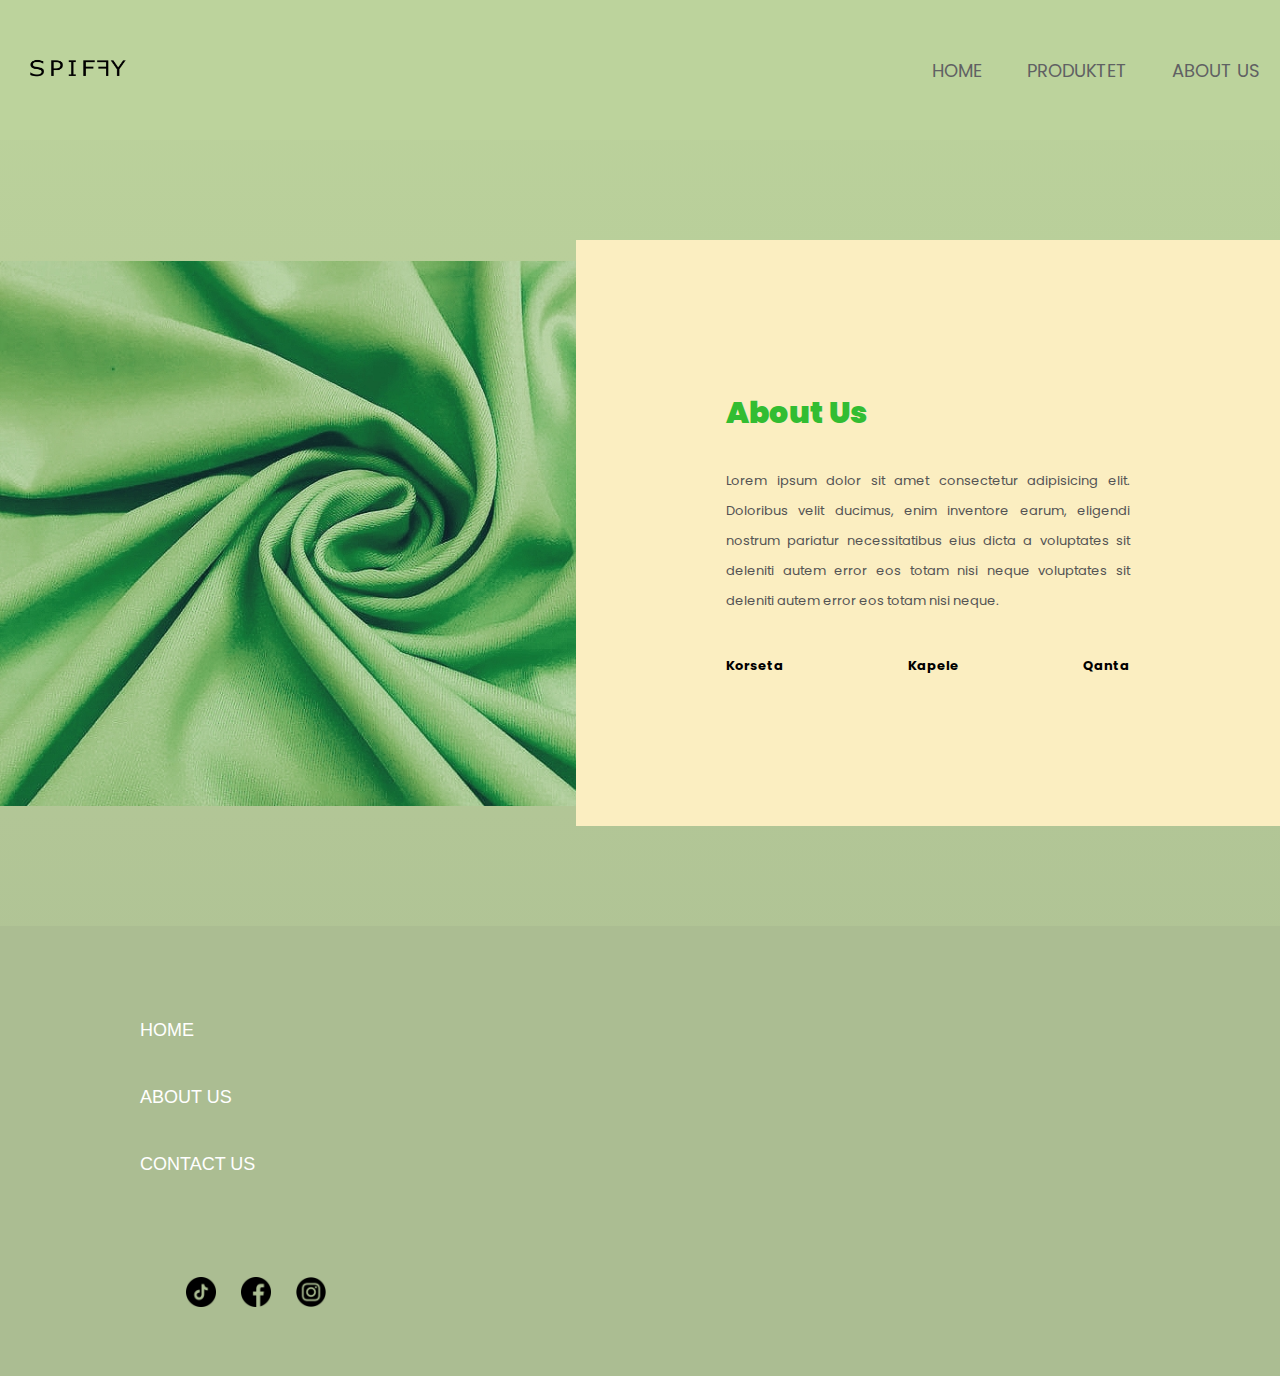
==== AboutUs.html @ 63e51712 "color" ====
<!DOCTYPE html>
<html>
  <title>Produckt</title>
  <link rel="stylesheet" href="style.css">
  
<body
style="background-image: linear-gradient(#BCD39C,#ABBD92);">
  <!-- <script>
    setInterval(
      function(){
        var radnomColor = Math.floor(Math.random()*16777215).toString(16);
        document.getElementsByClassName("about-section").backgroundColor = "#"+radnomColor;
      },1000
    )
  </script> -->
  
  
  <nav class="navbar">
    <img src="./foto/Logo.png"  class="logob">
    <ul>
        <li><a href="index.html">HOME</a></li>
        <li><a href="Product.html">PRODUKTET</a></li>
        <li><a href="AboutUs.html">ABOUT US</a></li>

    </ul>
    </nav>
     <div class="about-section">
        <div class="inner-container">
            <h1 style="color: rgb(50, 189, 50);">About Us</h1>
            <p class="textAU">
                Lorem ipsum dolor sit amet consectetur adipisicing elit. Doloribus velit ducimus, enim inventore earum, eligendi nostrum pariatur necessitatibus eius dicta a voluptates sit deleniti autem error eos totam nisi neque voluptates sit deleniti autem error eos totam nisi neque.
            </p>
            <div class="skills">
                <span>Korseta</span>
                <span>Kapele</span>
                <span>Qanta</span>
            </div>
        </div>
    </div>

    
    <section id="footer">
            
      <div class="foot">
          <ul>
              <li><a href="">HOME</a></li>
              <li><a href="">ABOUT US</a></li>
              <li><a href="">CONTACT US</a></li>
  
          </ul>

          <div class="social-links">
              <a href="https://www.tiktok.com/@spiffyline"><img src="./foto/tiktok.png"></a>
              <a href="https://www.instagram.com/spiffyline/"><img src="./foto/facebook.png" ></i></a>
              <a href="https://www.instagram.com/spiffyline/"><img src="./foto/instagram.png"></i></a>
            </div>
      </div>
  </section>
    </body>
---- style.css ----
@import url("https://fonts.googleapis.com/css2?family=Poppins:wght@400;600;800&display=swap");

*,
*::before,
*::after {
  margin: 0;
  padding: 0;
  box-sizing: inherit;
}

html {
  box-sizing: border-box;
  font-size: 70%;
}

body {
  font-family: "Poppins", sans-serif;
  font-size: 18px;
  color: black;
  /* background-color: rgb(253, 224, 187); */
  background-color: #EAFDCF;
}
.navbar{
    background-color: #BCD39C;
}

img {
  max-width: 100%;
}

.box {
  max-width: 1824px;
  margin: 0 auto;
}

@media only screen and (max-width: 1200px) {
  .box {
    padding: 0 48px;
  }
}



/* HEADER */
 .logob{
 width: 150px;
 height: 100px;
 cursor: pointer;
 }
 
 nav{
    
  width: 100%;
  margin: auto;
  padding: 20px 0;
  display: flex;
  align-items: center;
  justify-content: space-between;
 }

 nav ul li{
     display: inline-block;
     list-style: none;
     margin: 10px 20px;
 }
 
 nav ul li a{
     text-decoration: none;
     color: #606163;
 }
 
 nav ul li a:hover{
     color: #ff4321;
 } 

 .d {
  display: flex;
  align-items: center;
}


 .align-center {
  display: flex;
  align-items: center;
  justify-content: center;
}

 @media only screen and (max-width: 768px) {
  nav {
    padding: 16px 0;
  }


  .icons{
    display: none;
  }

 
  .logob{
    width: 100px;
    height: 80px;
    cursor: pointer;
    } 
  }
  
  
  

/* Intro */
.intro {
  background-color: lightgray;
  background-image: url('./foto/kapuqashum.jpg');
  background-repeat: no-repeat;
  background-attachment: scroll; 
  height: calc(100vh - 112px);
  overflow: hidden;
  position: relative;
  z-index: 0;
  background-size: 100% 100%;
/* background-blend-mode: overlay; */
}
.intro-content {
  height: 100%;
}



.dis {
  display: inline-block;
  font-size: 40px;
  color: #ff4321;
}

.intro h1 {
  margin-top: 50px;
  line-height: 1.3;
  font-weight: 600;
  font-size: 50px;
  text-align: center;
}

.intro h2 {
  line-height: 1.3;
  font-weight: 600;
  font-size: 45px;
  text-align: center;
}


.intro  h3 {
  font-weight: 400;
  font-size: 40px;
  text-align: center;
}

.btn {
  display: inline-block;
  border-radius: 80px;
  background-color: #ff4321;
  padding: 20px 80px;
  color: white;
  font-weight: 600;
  box-shadow: 0 16px 24px rgba(0, 0, 0, 0.3);
  margin-top: 75px;
}

s{
  color: red;
}


/* Section */
.section {
  padding: 160px 0 0 0;
}

/* Benefits */
.benefit-center {
  display: grid;
  grid-template-columns: repeat(auto-fit, minmax(240px, 1fr));
  gap: 80px;
}

.benefit {
  border: 1px solid #ccc;
  padding: 16px 16px 32px 16px;
  display: flex;
  align-items: center;
  flex-direction: column;
}

.benefit .icon {
  color:  #ff4321;
  font-size: 64px;
}

.benefit h4 {
  margin-bottom: 5px;
}

.benefit .text {
  font-size: 24px;
  color: #777;
}

/* New Arrivals */
.h {
  font-size: 3rem;
  text-align: center;
  margin-bottom: 5rem;
  font-weight: 600;
}

.h h1 {
  font-weight: 400;
}

.h span {
  color:  #ff4321;
}

.ac-center {
  display: grid;
  grid-template-columns: repeat(auto-fit, minmax(320px, 1fr));
  gap: 80px;
  margin-bottom: 80px;
}

.ac {
  text-align: center;
  padding-bottom: 16px;
  transition: all 500ms ease-in-out;
}

.ac:hover {
  box-shadow: 0 5px 10px rgba(0, 0, 0, 0.1);
}

.ac .img-cover {
  overflow: hidden;
}

.ac img {
  transition: all 500ms ease-in-out;
}

.ac:hover img {
  transform: scale(1.2);
}

@media only screen and (max-width: 567px) {
  .h {
    font-size: 32px;
  }
}

.ab {
  display: grid;
  grid-template-columns: repeat(6, 1fr);
  grid-template-rows: repeat(8, 4vw);
  gap: 2rem;
}

.ab .item {
  overflow: hidden;
}

.ab img {
  object-fit: cover;
  height: 100%;
  width: 100%;
  transition: all 500ms ease-out;
}

.ab .item-1 img {
  object-fit: fill;
}

.ab img:hover {
  transform: scale(1.2);
}

.item-1 {
  grid-column-start: 1;
  grid-column-end: 3;
  grid-row-start: 1;
  grid-row-end: 9;
}

.item-2 {
  grid-column-start: 5;
  grid-column-end: 7;
  grid-row-start: 1;
  grid-row-end: 9;
}
.item-3 {
  grid-column-start: 3;
  grid-column-end: 5;
  grid-row-start: 1;
  grid-row-end: 5;
}

.item-4 {
  grid-column-start: 3;
  grid-column-end: 5;
  grid-row-start: 5;
  grid-row-end: 9;
}

@media only screen and (max-width: 600px) {
  .gallary {
    grid-template-columns: repeat(6, 1fr);
    grid-template-rows: repeat(20, 4vw);
  }

  .item-1 {
    grid-column-start: 1;
    grid-column-end: 7;
    grid-row-start: 1;
    grid-row-end: 7;
  }

  .item-2 {
    grid-column-start: 1;
    grid-column-end: 7;
    grid-row-start: 7;
    grid-row-end: 11;
  }
  .item-3 {
    grid-column-start: 1;
    grid-column-end: 7;
    grid-row-start: 11;
    grid-row-end: 15;
  }
  .item-4 {
    grid-column-start: 1;
    grid-column-end: 7;
    grid-row-start: 15;
    grid-row-end: 19;
  }
}
    
    /*footer*/
    #footer {
      
        box-sizing: border-box;
        font-family: 'Poppins',sans-serif;
        position: relative;
        min-height: 50vh;
        padding: 50px 100px;
        background-color: #ABBD92;
        justify-content: center;
        align-items: center;
        flex-direction: column;
     }
    
     
     #footer ul li{
        color: white;
        list-style:none;
        margin: 30px 40px;
        padding-top: 20px;
        margin-top: 20px;
        margin-bottom: 20px;
    }
    
    #footer ul li a{
        text-decoration: none;
        color: white;
        font-family: sans-serif;
    }
    
    #footer ul li a:hover{
        color: #ff4321;
    } 
    
    
    .social-links{
        margin-left: 8%;
        margin-top: 100px;
    }
    
    .social-links a img{
        width: 30px;
        height: 30px;
        color: #606163;
        margin-right: 20px;
    }
    
    .social-links a:hover{
     color: #ff4321;
    }

    #slideshow{
      width: 100%;
      height: 700px;
      padding-left: 200px;
      padding-right: 200px;
    
    }
    .filterDiv {
      color: black;
      line-height: 20px;
      text-align: center;
      margin: 2px;
      display: none;
      flex-direction: row;
      flex-wrap: wrap;
      justify-content: center
      
    }
    
    .show {
      display: inline-table;
    }
    
    .container {
      margin-top: 20px;
      overflow: hidden;
      display: flex;
      flex-direction: row;
        flex-wrap: wrap;
        justify-content: space-evenly;
    
    }
    
    /* Style the buttons */
    .btn {
      border: none;
      outline: none;
      padding: 12px 16px;
      background-color: #f1f1f1;
      cursor: pointer;
      color: black;
    }
    
    .btn:hover {
      background-color: #ddd;
    }
    
    .btn.active {
      background-color: #666;
      color: white;
    }
    /*About Us*/
      .about-section{
      background: url(./foto/AboutUs1\ \(1\).jpg) no-repeat left;
      background-size: 55%;
      /* background-color: #fdfdfd; */
      overflow: hidden;
      padding: 100px 0;
  }
  
  .inner-container{
      width: 55%;
      float: right;
      background-color: #fbeec1;;
      padding: 150px;
  }
  
  .inner-container h1{
      margin-bottom: 30px;
      font-size: 30px;
      font-weight: 900;
  }
  
  .textAU{
      font-size: 13px;
      color: #545454;
      line-height: 30px;
      text-align: justify;
      margin-bottom: 40px;
  }
  
  .skills{
      display: flex;
      justify-content: space-between;
      font-weight: 700;
      font-size: 13px;
  }
  
  @media screen and (max-width:1200px){
      .inner-container{
          padding: 80px;
      }
  }
  
  @media screen and (max-width:1000px){
      .about-section{
          background-size: 100%;
          padding: 100px 40px;
      }
      .inner-container{
          width: 100%;
      }
  }
  
  @media screen and (max-width:600px){
      .about-section{
          padding: 0;
      }
      .inner-container{
          padding: 60px;
      }
  }
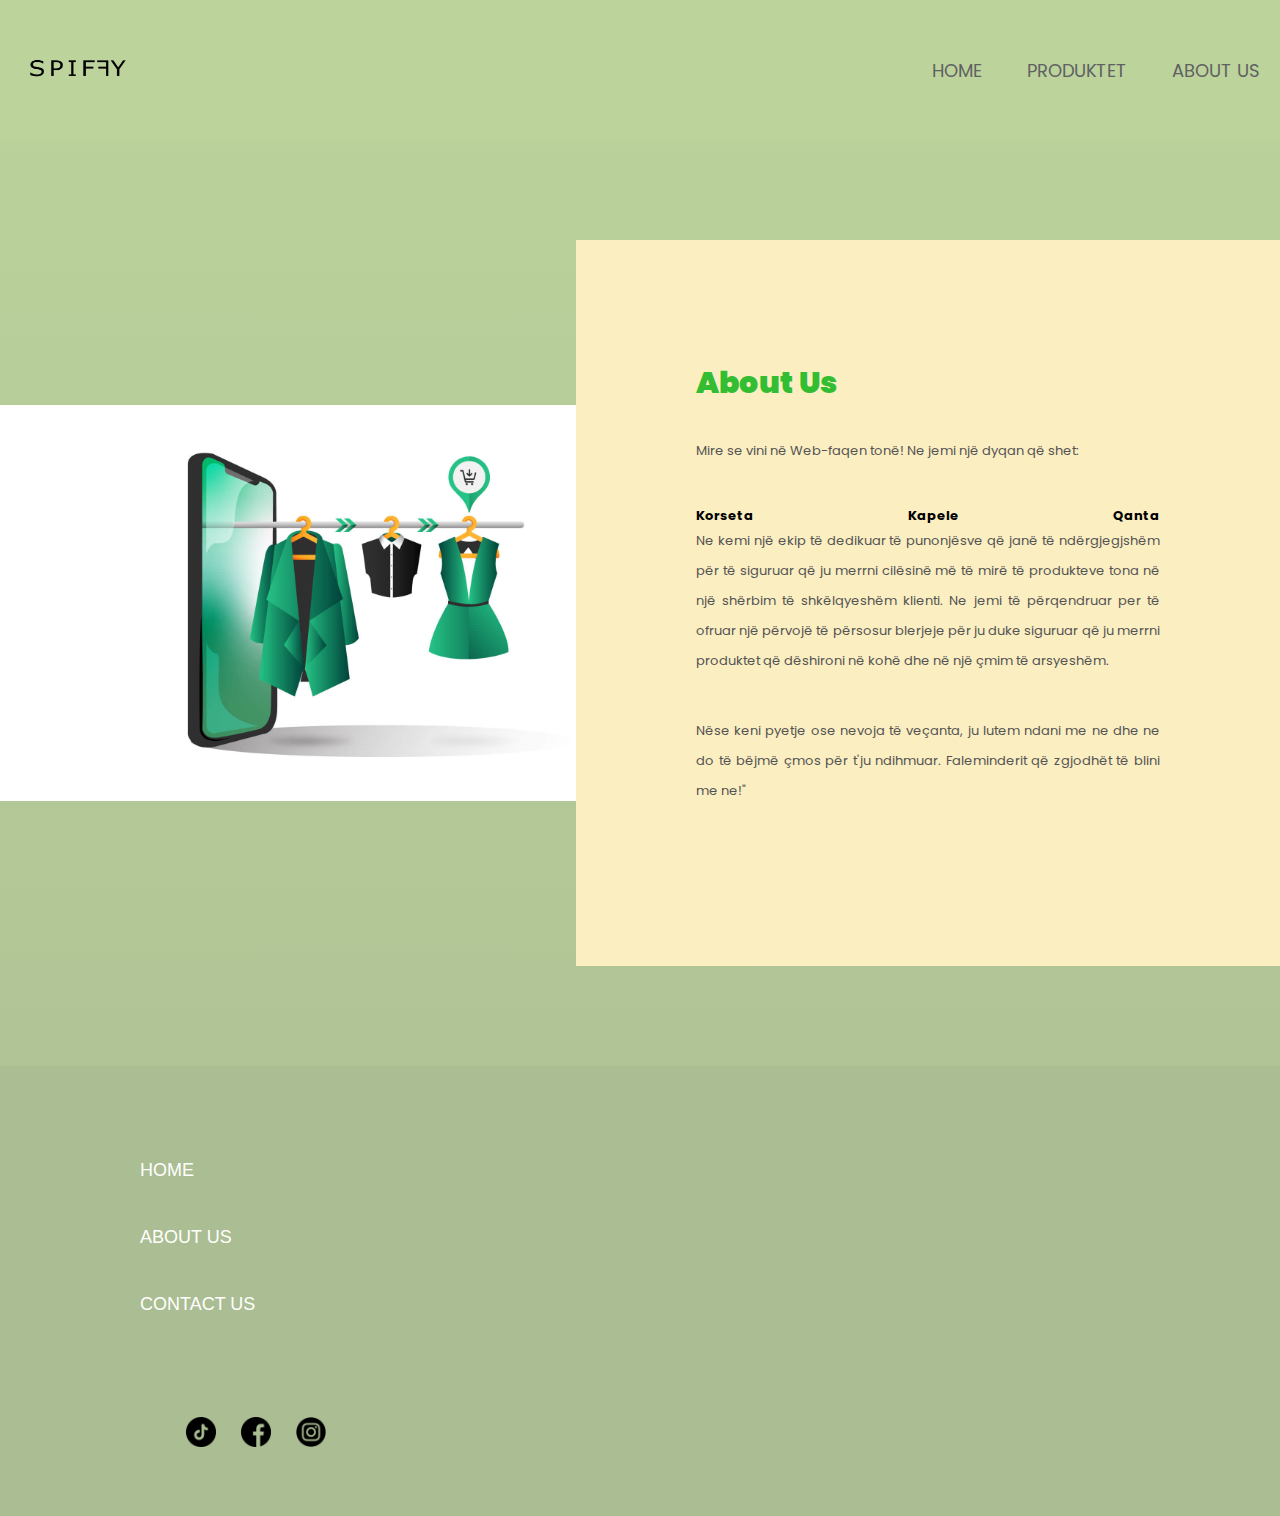
==== commit 95c5f8dc: "Text" ====
--- a/AboutUs.html
+++ b/AboutUs.html
@@ -1,6 +1,8 @@
 <!DOCTYPE html>
 <html>
-  <title>Produckt</title>
+  <title>
+    About Us
+  </title>
   <link rel="stylesheet" href="style.css">
   
 <body
@@ -28,13 +30,20 @@
         <div class="inner-container">
             <h1 style="color: rgb(50, 189, 50);">About Us</h1>
             <p class="textAU">
-                Lorem ipsum dolor sit amet consectetur adipisicing elit. Doloribus velit ducimus, enim inventore earum, eligendi nostrum pariatur necessitatibus eius dicta a voluptates sit deleniti autem error eos totam nisi neque voluptates sit deleniti autem error eos totam nisi neque.
+              Mire se vini në Web-faqen tonë! Ne jemi një dyqan që shet:
             </p>
+
             <div class="skills">
                 <span>Korseta</span>
                 <span>Kapele</span>
                 <span>Qanta</span>
             </div>
+            <p class="textAU">
+
+              Ne kemi një ekip të dedikuar të punonjësve që janë të ndërgjegjshëm për të siguruar që ju merrni cilësinë më të mirë të produkteve tona në një shërbim të shkëlqyeshëm klienti. Ne jemi të përqendruar per të ofruar një përvojë të përsosur blerjeje për ju duke siguruar që ju merrni produktet që dëshironi në kohë dhe në një çmim të arsyeshëm.</p><p class="textAU">
+              
+             Nëse keni pyetje ose nevoja të veçanta, ju lutem ndani me ne dhe ne do të bëjmë çmos për t'ju ndihmuar. Faleminderit që zgjodhët të blini me ne!"
+            </p>
         </div>
     </div>
 
--- a/style.css
+++ b/style.css
@@ -444,7 +444,7 @@
     }
     /*About Us*/
       .about-section{
-      background: url(./foto/AboutUs1\ \(1\).jpg) no-repeat left;
+      background: url(./foto/test.jpg) no-repeat left;
       background-size: 55%;
       /* background-color: #fdfdfd; */
       overflow: hidden;
@@ -455,7 +455,7 @@
       width: 55%;
       float: right;
       background-color: #fbeec1;;
-      padding: 150px;
+      padding: 120px;
   }
   
   .inner-container h1{
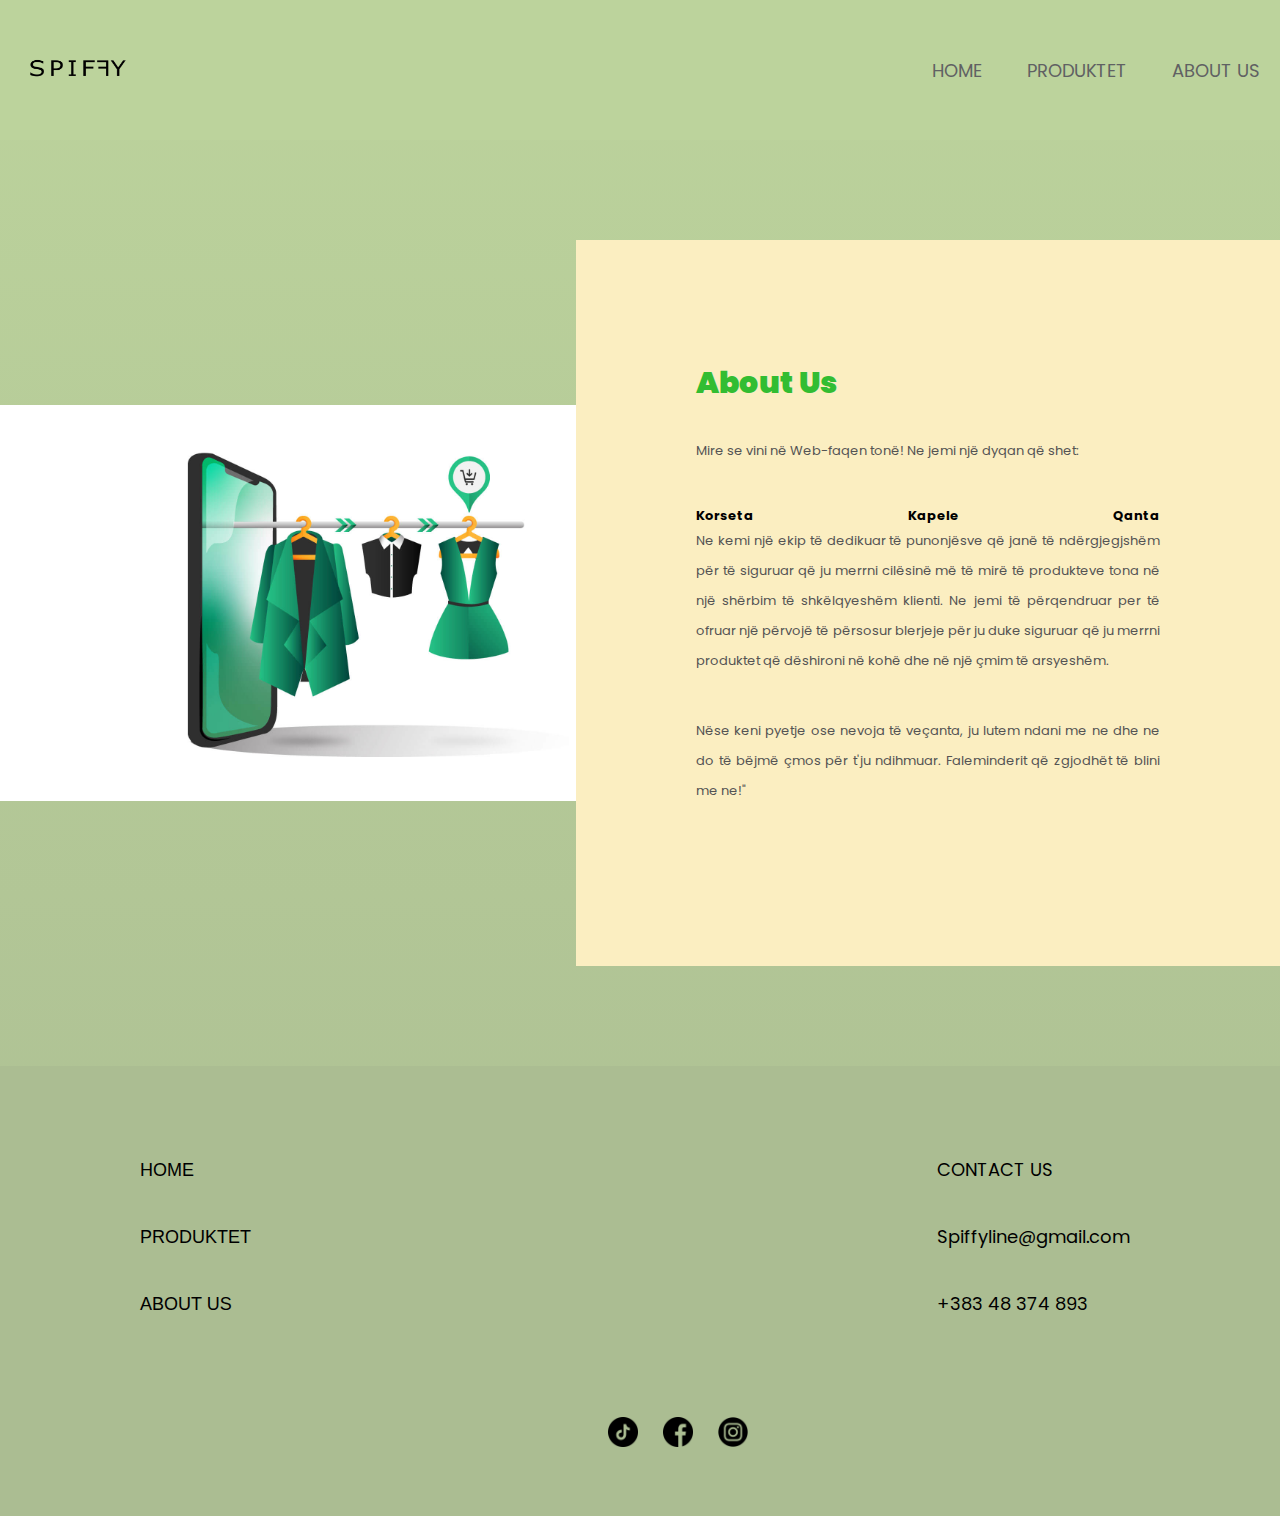
==== commit 61362059: "minor changes" ====
--- a/AboutUs.html
+++ b/AboutUs.html
@@ -53,12 +53,27 @@
       <div class="foot">
           <ul>
               <li><a href="">HOME</a></li>
+              <li><a href="">PRODUKTET</a></li>
               <li><a href="">ABOUT US</a></li>
-              <li><a href="">CONTACT US</a></li>
   
           </ul>
+      </div>
+      <div>
+          <ul style="
+          position: absolute;
+          right:0;
+          margin-right: 10px;
+          top: 0px;
+          margin-top: 0px;
+          padding-top: 50px;
+          padding-right: 100px;
+          ">
+            <li>CONTACT US</li>
+            <li>Spiffyline@gmail.com</li>
+            <li>+383 48 374 893</li>
+          </ul>
 
-          <div class="social-links">
+          <div class="social-links" style="margin-left: 47%;">
               <a href="https://www.tiktok.com/@spiffyline"><img src="./foto/tiktok.png"></a>
               <a href="https://www.instagram.com/spiffyline/"><img src="./foto/facebook.png" ></i></a>
               <a href="https://www.instagram.com/spiffyline/"><img src="./foto/instagram.png"></i></a>
--- a/style.css
+++ b/style.css
@@ -356,7 +356,7 @@
     
      
      #footer ul li{
-        color: white;
+        color: black;
         list-style:none;
         margin: 30px 40px;
         padding-top: 20px;
@@ -366,7 +366,7 @@
     
     #footer ul li a{
         text-decoration: none;
-        color: white;
+        color: black;
         font-family: sans-serif;
     }
     
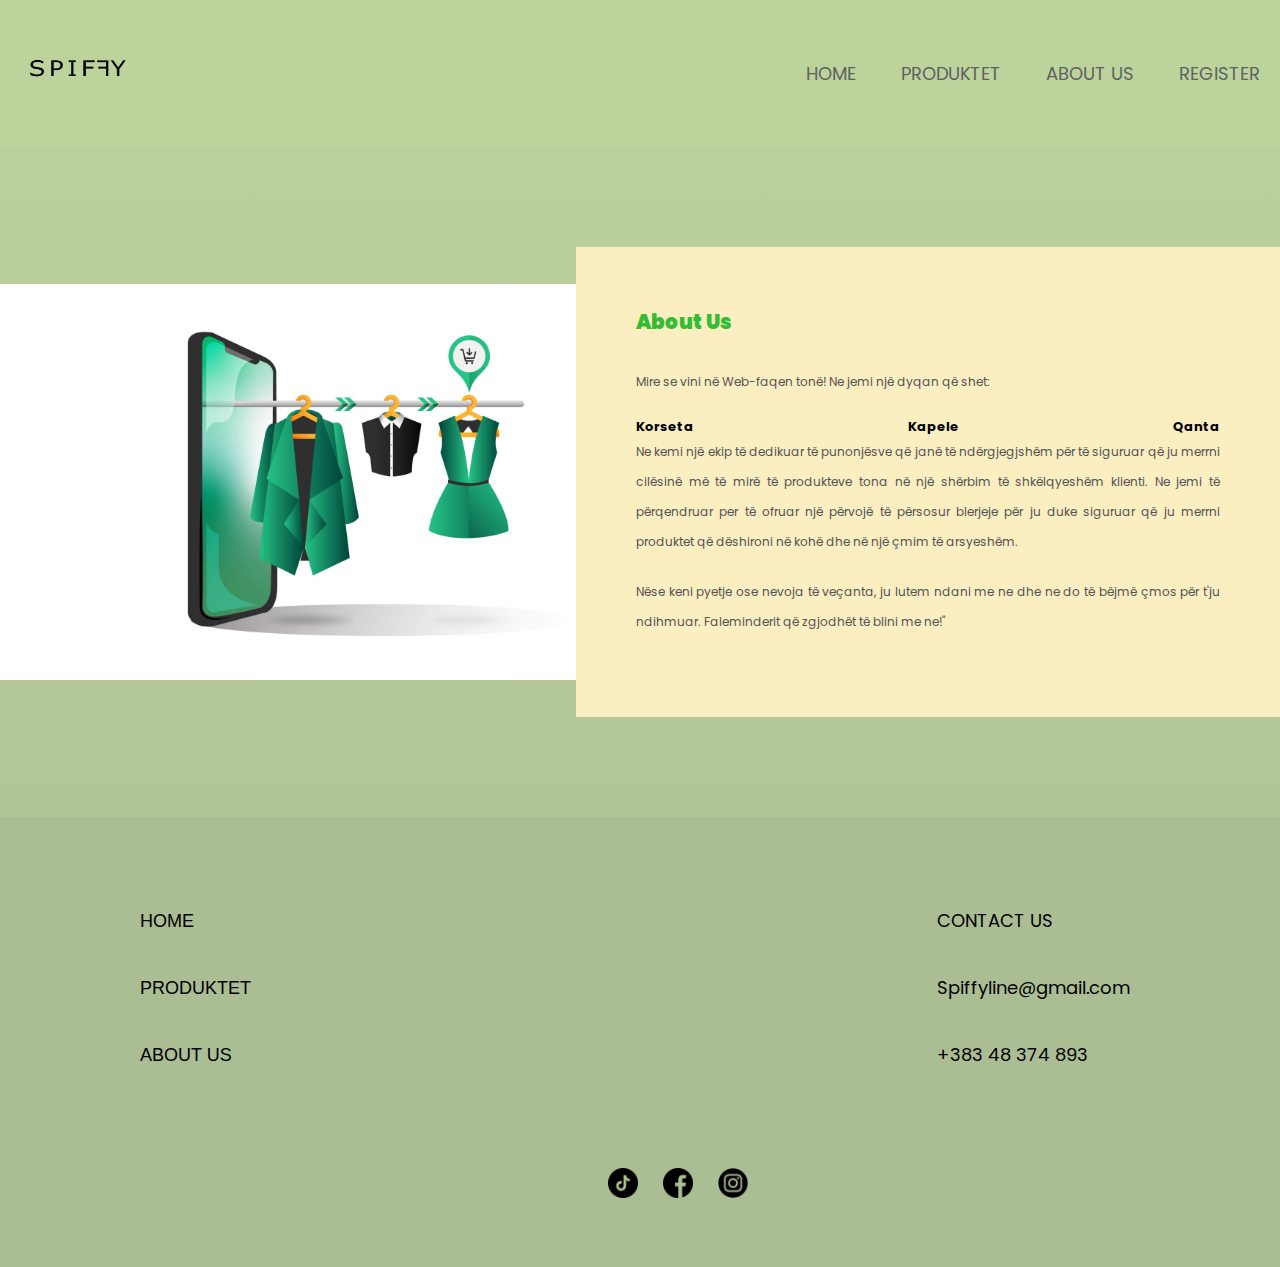
==== commit d7a4e761: "minor changes" ====
--- a/AboutUs.html
+++ b/AboutUs.html
@@ -18,11 +18,12 @@
   
   
   <nav class="navbar">
-    <img src="./foto/Logo.png"  class="logob">
+    <a href="index.html"><img src="./foto/Logo.png"  class="logob"></a>
     <ul>
         <li><a href="index.html">HOME</a></li>
         <li><a href="Product.html">PRODUKTET</a></li>
         <li><a href="AboutUs.html">ABOUT US</a></li>
+        <li><a href="Register.html">REGISTER</a></li>
 
     </ul>
     </nav>
@@ -52,9 +53,9 @@
             
       <div class="foot">
           <ul>
-              <li><a href="">HOME</a></li>
-              <li><a href="">PRODUKTET</a></li>
-              <li><a href="">ABOUT US</a></li>
+            <li><a href="index.html">HOME</a></li>
+            <li><a href="Product.html">PRODUKTET</a></li>
+            <li><a href="AboutUs.html">ABOUT US</a></li>
   
           </ul>
       </div>
--- a/style.css
+++ b/style.css
@@ -455,21 +455,21 @@
       width: 55%;
       float: right;
       background-color: #fbeec1;;
-      padding: 120px;
+      padding: 60px;
   }
   
   .inner-container h1{
       margin-bottom: 30px;
-      font-size: 30px;
+      font-size: 20px;
       font-weight: 900;
   }
   
   .textAU{
-      font-size: 13px;
+      font-size: 12px;
       color: #545454;
       line-height: 30px;
       text-align: justify;
-      margin-bottom: 40px;
+      margin-bottom: 20px;
   }
   
   .skills{
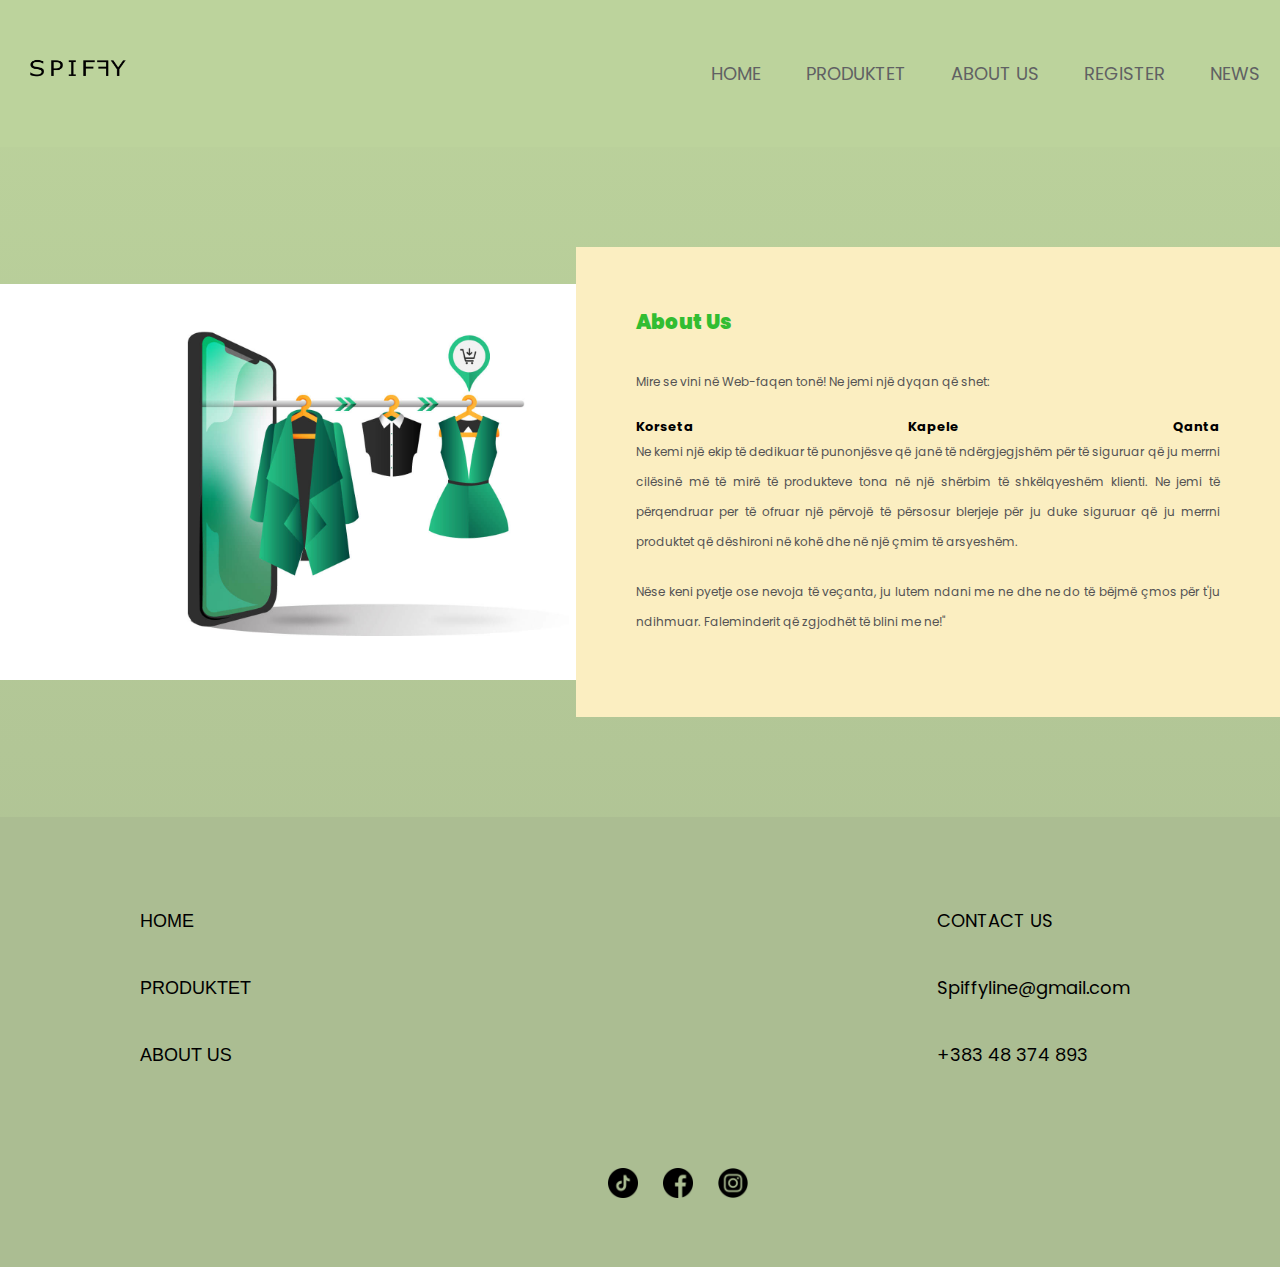
==== commit 7cd6490f: "new page NEWS" ====
--- a/AboutUs.html
+++ b/AboutUs.html
@@ -24,6 +24,8 @@
         <li><a href="Product.html">PRODUKTET</a></li>
         <li><a href="AboutUs.html">ABOUT US</a></li>
         <li><a href="Register.html">REGISTER</a></li>
+        <li><a href="News.html">NEWS</a></li>
+
 
     </ul>
     </nav>
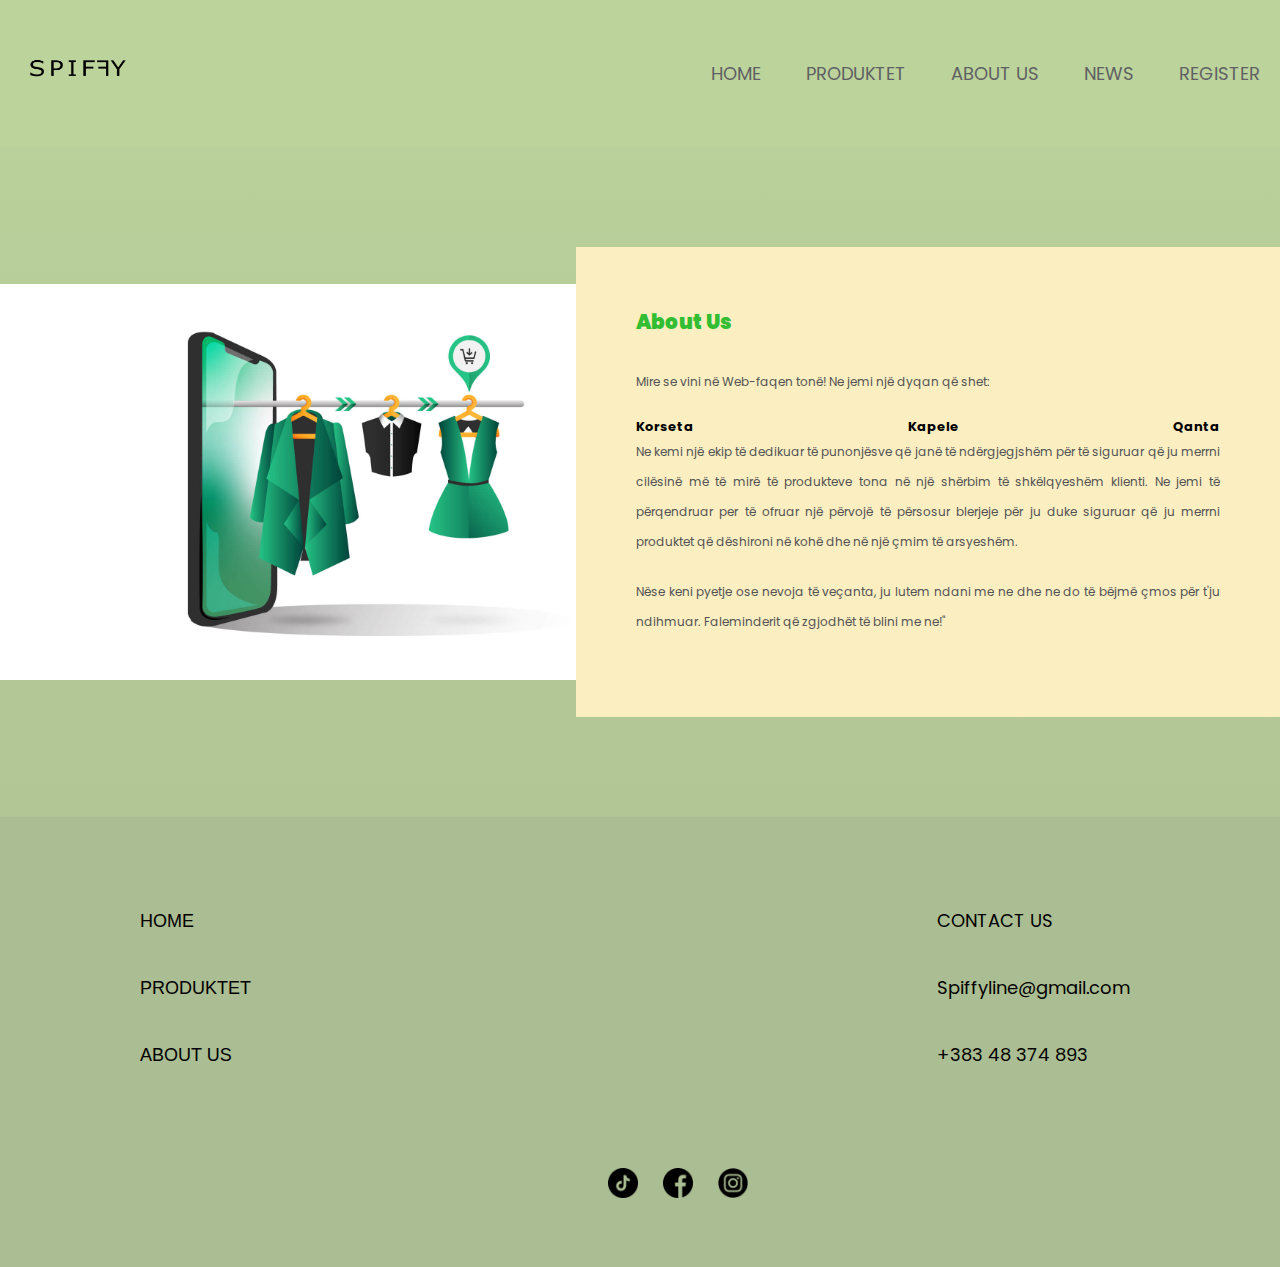
==== commit 772fb336: "Log in / Register" ====
--- a/AboutUs.html
+++ b/AboutUs.html
@@ -23,8 +23,8 @@
         <li><a href="index.html">HOME</a></li>
         <li><a href="Product.html">PRODUKTET</a></li>
         <li><a href="AboutUs.html">ABOUT US</a></li>
+        <li><a href="News.html">NEWS</a></li>
         <li><a href="Register.html">REGISTER</a></li>
-        <li><a href="News.html">NEWS</a></li>
 
 
     </ul>
--- a/style.css
+++ b/style.css
@@ -504,4 +504,136 @@
       }
   }
 
-    +/* 
+News
+*/
+#h2{
+  background-color: #00FF00;
+  text-align: center;
+}
+#News{
+            
+  display: flex;
+  align-items: center;
+
+}
+#News ul li {
+  margin: 10px;
+  padding-inline-end: 10px;
+}
+#News ul{
+  list-style-type: none;
+}
+#News ul li img{
+height: 600px;
+width: 800px;
+padding-right: 60px;
+padding-top: 40px;
+padding-bottom: 40px;
+}
+#News ul li{
+  padding-left:60px;
+}
+#News2{
+            
+  display: flex;
+  align-items: center;
+
+}
+#News2 ul li {
+  margin: 10px;
+  padding-inline-end: 10px;
+}
+#News2 ul{
+  list-style-type: none;
+}
+#News2 ul li img{
+height: 600px;
+width: 800px;
+padding-right: 60px;
+padding-top: 40px;
+padding-bottom: 40px;
+}
+#News2 ul li{
+  padding-left:60px;
+}
+/*Login Dhe Register*/
+.boxx{
+  width: 380px;
+  height: 520px;
+  position: relative;
+  margin: 6% auto;
+  background-color: white;
+  padding: 5px;
+  overflow: hidden;
+
+}
+.butonat{
+  width: 220px;
+  margin: 35px auto;
+  position: relative;
+  box-shadow: 0 0 30px 9px #EAFDCF;
+  border-radius: 30px;
+}
+
+.butoni{
+  padding: 10px 30px;
+  cursor: pointer;
+  background: transparent;
+  border: 0;
+  outline: none;
+  position: relative;
+}
+#btnn{
+  position: absolute;
+  width: 110px;
+  height: 100%;
+  background: linear-gradient(to right, #ff105f, #ffad06);
+  border-radius: 30px;
+  transition: .5s;
+}
+.forma{
+  top: 110px;
+  position: absolute;
+  width: 280px;
+  transition: .5s;
+}
+.input{
+  width: 100%;
+  padding: 10px 0;
+  margin: 5px 0;
+  border-top: 0;
+  border-bottom: 1px solid #999;
+  border-left: 0;
+  border-right: 0;
+  background: transparent;
+}
+.submit-btn{
+  width: 80%;
+  height:35px;
+  padding: 10 px 30px;
+  cursor: pointer;
+  display: block;
+  margin: auto;
+  margin-top: 20px;
+  background: linear-gradient(to right, #ff105f, #ffad06);
+  border: 0;
+  outline: none;
+  border-radius: 30px;
+}
+.Gjinia{
+  margin: 15px 10px 15px 0;
+  width: 80px;
+  height: 25px;
+}
+#Login{
+  left: 50px;
+  margin-top: 55px;
+
+}
+#Regjistrohu{
+  left: 450px;
+  
+}
+
+
